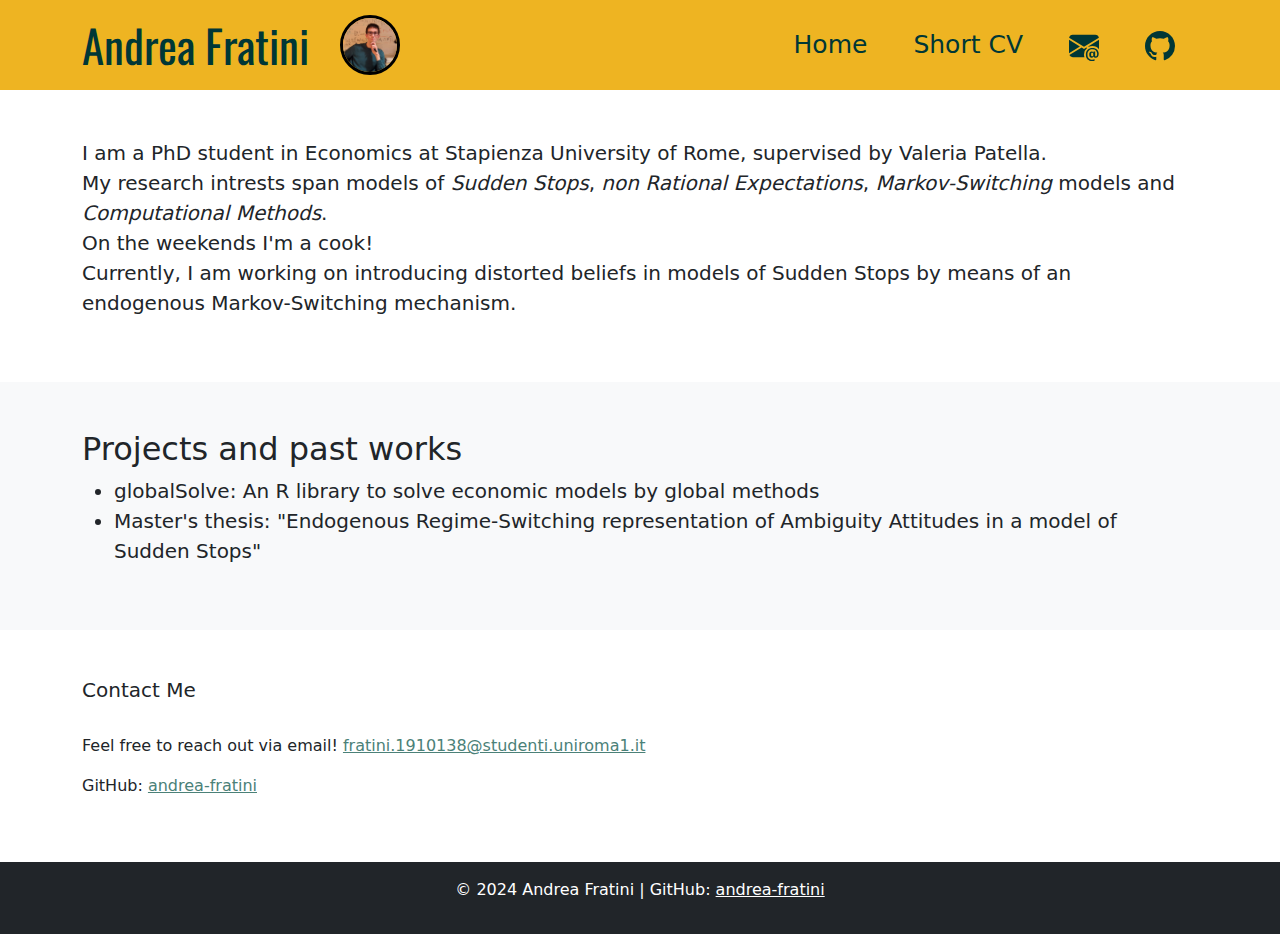
==== index.html @ cab08cc1 "cook line" ====
<!DOCTYPE html>
<html lang="en">
<head>
    <meta charset="UTF-8">
    <meta name="viewport" content="width=device-width, initial-scale=1.0">
    <title>Andrea Fratini | PhD Student</title>
    <meta name="description" content="Andrea Fratini, PhD student in Macroeconomics at Sapienza University of Rome currently working on model of Sudden Stops and non rational expectations.">

    <link href="https://fonts.googleapis.com/css2?family=Oswald:wght@500;700&display=swap" rel="stylesheet">
    <!-- Bootstrap CSS CDN -->
    <link href="https://cdn.jsdelivr.net/npm/bootstrap@5.3.0/dist/css/bootstrap.min.css" rel="stylesheet">
    <link rel="stylesheet" href="styles.css">
</head>

<body class="fade-in">

    
<!-- Bootstrap Navigation Bar -->
<nav class="navbar navbar-expand-lg navbar-dark bg-dark">
    <div class="container d-flex justify-content-between align-items-center">
      <!-- Brand Name (Andrea Fratini) -->
        <a class="navbar-brand" href="index.html">Andrea Fratini</a>

        <!-- Profile Image -->
        <div class="d-flex align-items-center me-auto">
            <img src="images/IMG-20240810-WA0010.jpg" alt="Profile Photo" class="navbar-photo img-fluid rounded-circle" onclick="openModal()" style="max-width: 60px; max-height: 60px; border-radius: 50%;">
        </div> 

            <!-- Hamburger Menu Button for Mobile -->
        <button class="navbar-toggler me-auto" type="button" data-bs-toggle="collapse" data-bs-target="#navbarNav" aria-controls="navbarNav" aria-expanded="false" aria-label="Toggle navigation">
            <span class="navbar-toggler-icon"></span>
        </button>
    
        <!-- Navbar Links (Collapsible for Mobile) -->
        <div class="collapse navbar-collapse" id="navbarNav">
            <ul class="navbar-nav ms-auto">
            <li class="nav-item">
                <a class="nav-link" href="index.html">Home</a>
            </li>
            <li class="nav-item">
                <a class="nav-link" href="CV.html">Short CV</a>
            </li>
            <li class="nav-item">
                <a href="mailto:fratini.1910138@studenti.uniroma1.it" class="nav-link">
                <svg xmlns="http://www.w3.org/2000/svg" width="30" height="30" fill="currentColor" class="bi bi-envelope-at-fill" viewBox="0 0 16 16">
                    <path d="M2 2A2 2 0 0 0 .05 3.555L8 8.414l7.95-4.859A2 2 0 0 0 14 2zm-2 9.8V4.698l5.803 3.546zm6.761-2.97-6.57 4.026A2 2 0 0 0 2 14h6.256A4.5 4.5 0 0 1 8 12.5a4.49 4.49 0 0 1 1.606-3.446l-.367-.225L8 9.586zM16 9.671V4.697l-5.803 3.546.338.208A4.5 4.5 0 0 1 12.5 8c1.414 0 2.675.652 3.5 1.671"/>
                    <path d="M15.834 12.244c0 1.168-.577 2.025-1.587 2.025-.503 0-1.002-.228-1.12-.648h-.043c-.118.416-.543.643-1.015.643-.77 0-1.259-.542-1.259-1.434v-.529c0-.844.481-1.4 1.26-1.4.585 0 .87.333.953.63h.03v-.568h.905v2.19c0 .272.18.42.411.42.315 0 .639-.415.639-1.39v-.118c0-1.277-.95-2.326-2.484-2.326h-.04c-1.582 0-2.64 1.067-2.64 2.724v.157c0 1.867 1.237 2.654 2.57 2.654h.045c.507 0 .935-.07 1.18-.18v.731c-.219.1-.643.175-1.237.175h-.044C10.438 16 9 14.82 9 12.646v-.214C9 10.36 10.421 9 12.485 9h.035c2.12 0 3.314 1.43 3.314 3.034zm-4.04.21v.227c0 .586.227.8.581.8.31 0 .564-.17.564-.743v-.367c0-.516-.275-.708-.572-.708-.346 0-.573.245-.573.791"/>

                    <!-- Email Icon Path -->
                </svg>
                </a>
            </li>
            <li class="nav-item">
                <a href="https://github.com/andrea-fratini" class="nav-link">
                <svg xmlns="http://www.w3.org/2000/svg" width="30" height="30" fill="currentColor" class="bi bi-github" viewBox="0 0 16 16">
                    <path d="M8 0C3.58 0 0 3.58 0 8c0 3.54 2.29 6.53 5.47 7.59.4.07.55-.17.55-.38 0-.19-.01-.82-.01-1.49-2.01.37-2.53-.49-2.69-.94-.09-.23-.48-.94-.82-1.13-.28-.15-.68-.52-.01-.53.63-.01 1.08.58 1.23.82.72 1.21 1.87.87 2.33.66.07-.52.28-.87.51-1.07-1.78-.2-3.64-.89-3.64-3.95 0-.87.31-1.59.82-2.15-.08-.2-.36-1.02.08-2.12 0 0 .67-.21 2.2.82.64-.18 1.32-.27 2-.27s1.36.09 2 .27c1.53-1.04 2.2-.82 2.2-.82.44 1.1.16 1.92.08 2.12.51.56.82 1.27.82 2.15 0 3.07-1.87 3.75-3.65 3.95.29.25.54.73.54 1.48 0 1.07-.01 1.93-.01 2.2 0 .21.15.46.55.38A8.01 8.01 0 0 0 16 8c0-4.42-3.58-8-8-8"/>
                    <!-- GitHub Icon Path -->
                </svg>
            </a>
          </li>
        </ul>
      </div>
    </div>
  </nav>
  

<!-- Modal for expanded photo -->
<div id="photoModal" class="modal fade" tabindex="-1" aria-labelledby="photoModalLabel" aria-hidden="true">
    <div class="modal-dialog modal-dialog-centered modal-fullscreen">
        <div class="modal-content">
            <div class="modal-header">
                <h5 class="modal-title" id="photoModalLabel"></h5>
                <button type="button" class="btn-close btn-close-white" data-bs-dismiss="modal" aria-label="Close"></button>
            </div>
            <div class="modal-body text-center">
                <img src="images/IMG-20240810-WA0010.jpg" alt="Profile Photo" class="modal-photo">
            </div>
        </div>
    </div>
</div>


<!-- Home Section -->
<section id="home" class="py-5">
    <div class="container">
        <!--<h2>Welcome</h2> -->
        <p style="font-size: 20px;">I am a PhD student in Economics at Stapienza University of Rome, supervised by Valeria Patella.<br> My research intrests span models of <i> Sudden Stops</i>, <i> non Rational Expectations</i>, <i> Markov-Switching</i> models and <i>Computational Methods</i>.<br>On the weekends I'm a cook!<br>Currently, I am working on introducing distorted beliefs in models of Sudden Stops by means of an endogenous Markov-Switching mechanism. </p>
    </div>
</section>

<!-- About Me Section -->
<section id="projects" class="py-5 bg-light">
    <div class="container">
        <h2>Projects and past works</h2>
        <ul class="list">
            <li style="font-size:20px">globalSolve: An R library to solve economic models by global methods</li>
            <!-- <li style="font-size:20px"><a href="LINKREPOSITORY" target="_blank" rel="noopener noreferrer">globalSolve: An R library to solve economic models by global methods</a></li> -->
            <li style="font-size:20px">Master's thesis: "Endogenous Regime-Switching representation of Ambiguity Attitudes in a model of Sudden Stops"</li> 
            <!-- <li style="font-size:20px">Master's thesis: <a href="LINKDRIVETESI" target="_blank" rel="noopener noreferrer">"Endogenous Regime-Switching representation of Ambiguity Attitudes in a model of Sudden Stops"</a></li> -->   
        </ul>
    </div>
</section>



<!-- Research Section 
<section id="publications" class="py-5">
    <div class="container">
        <h2>publications</h2>
        <ul>
            <li>Research Topic 1</li>
            <li>Research Topic 2</li>
            <li>Research Topic 3</li>
        </ul>
    </div>
</section> -->

<!-- Contact Section -->
<section id="contact" class="py-5">
    <div class="container">
        <h5>Contact Me</h5>
        <p><br>Feel free to reach out via email! <a href="mailto:fratini.1910138@studenti.uniroma1.it"  style="color:#4b8178">fratini.1910138@studenti.uniroma1.it</a></p>
        <p>GitHub: <a href="https://github.com/andrea-fratini" target="_blank" rel="noopener noreferrer"  style="color:#4b8178">andrea-fratini</a></p>
    </div>
</section>

<footer class="text-center py-3 bg-dark text-white">
    <p>© 2024 Andrea Fratini | GitHub: <a href="https://github.com/andrea-fratini" class="text-white">andrea-fratini</a></p>
</footer>

<!-- Bootstrap JS and Popper.js (required for mobile navigation) -->
<script src="https://cdn.jsdelivr.net/npm/bootstrap@5.3.0/dist/js/bootstrap.bundle.min.js"></script>

<script>
    document.addEventListener("DOMContentLoaded", function() {
        // Add the 'visible' class to trigger the fade-in effect
        var fadeInElements = document.querySelectorAll('.fade-in');
        fadeInElements.forEach(function(element) {
            element.classList.add('visible');
        });
    });

    function openModal() {
        var myModal = new bootstrap.Modal(document.getElementById('photoModal'), {
            keyboard: true
        });
        myModal.show();
    }

    function closeModal() {
        var myModal = bootstrap.Modal.getInstance(document.getElementById('photoModal'));
        myModal.hide();
    }

    document.addEventListener('DOMContentLoaded', function() {
        const navbarToggler = document.querySelector('.navbar-toggler');
        const navbarCollapse = document.querySelector('#navbarNav');

        navbarToggler.addEventListener('click', function() {
            // Toggle the 'menu-opened' class on the body
            document.body.classList.toggle('menu-opened');
        });

        // When the menu closes, remove the background
        navbarCollapse.addEventListener('hidden.bs.collapse', function() {
            document.body.classList.remove('menu-opened');
        });

        // When the menu opens, add the background
        navbarCollapse.addEventListener('shown.bs.collapse', function() {
            document.body.classList.add('menu-opened');
        });
    });</script>

</body>
</html>
---- styles.css ----
/* Custom Navbar Styling */
.navbar {
    display: flex;
    align-items: center;
    justify-content: space-between;
    /* new
    
    
    new*/
    width: 100%;
    height: 90px;
    background-color: #eeb422  !important; /* Custom blue background color */
}


.navbar-nav .nav-link {
    font-size: 25px; /* Increase the font size of menu items */
    /*font-weight: bold; /* Make the menu items bold */
    color: #003736; /* Set text color */
}

.navbar-nav .nav-item {
    margin-left: 15px;  
    margin-right: 15px; 
} 

/* new .navbar-nav .nav-item {
    margin: 15px; /* Adjust margin for spacing */
/*}*/

.navbar-brand {
    font-family: 'Oswald', sans-serif;
    font-size: clamp(20px, 9vw, 45px); /* Increase brand text size */
    /*padding-left: 4 !important;  /* Adjust padding if necessary */
    color: #003736; /* Set text color */
}

.navbar-dark .navbar-toggler-icon {
    background-image: url("data:image/svg+xml;charset=utf8,%3Csvg viewBox='0 0 30 30' xmlns='http://www.w3.org/2000/svg'%3E%3Cpath stroke='%23003736' stroke-width='2' stroke-linecap='round' stroke-miterlimit='10' d='M4 7h22M4 15h22M4 23h22'/%3E%3C/svg%3E");

}

.navbar-dark .navbar-toggler {
    border-color: transparent; /* Example: Red border */
    outline-color: transparent; /* Example: Green outline */
    box-shadow: none; /* Remove any additional shadows */
    background-color: none; /* transparent??*/
}


.navbar-collapse {
    background-color: #eeb422; /* Dark background for the navbar when it collapses */
}

.navbar-nav .nav-item {
    margin-top: 15px;  /* Adjust this value to increase spacing */
    margin-bottom: 15px; /* Adjust this value to increase spacing */
}

nav ul {
    list-style-type: none;
    padding: 10;
    margin: 20;
    display: flex;
    align-items: center;
  }
  
nav li {
    margin-left: 20px;
    margin-right: 20px;
} 

nav li {
    margin-top: 20px;  /* Adjust this value to increase spacing */
    margin-bottom: 20px; /* Adjust this value to increase spacing */
}


.nav-icon {
    text-decoration: none;
    color: #003736; /* Default color */
    display: flex;
    align-items: center;
    transition: box-shadow 0.2s ease-in-out;
    justify-content: center;
  }

/* width: clamp(20px, 8vw, 45px);
    height: auto; */ 

.nav-icon svg {
    width: 30px; /* Adjust size as needed */
    height: 30px; /* Adjust size as needed */
    transition: box-shadow 0.3s ease-in-out;
    /* transition: color 0.3s ease; */
    
  }
  
.nav-icon:hover svg {
color: #003736; /* Change color on hover (optional) */
}

/* scomparso */

body.menu-opened {
    background-color: white !important;
    transition: background-color 0.3s ease;
}

/* scomparso */

.fade-in {
    opacity: 0;
    transition: opacity 1.5s ease-in-out; /* Longer duration and smooth easing function */
}

.fade-in.visible {
    opacity: 1;
}

/* Style for the circular photo in the navbar */
.navbar-photo {
    width: 70px; /* Set width of the image */
    height: 70px; /* Set height of the image */
    max-width: 100%;
    height: auto;
    border-radius: 50%; /* Make the image circular */
    border: 3px solid black; /* Add a black border */
    object-fit: cover; /* Ensure the image covers the circle */
    margin-left: 15px; /* Space between the title and the photo */
    cursor: pointer; /* Indicate that the image is clickable */
}

@media (max-width: 767px) {
    .navbar-photo {
      width: clamp(30px, 15vw, 60px); /* 8% of viewport width */
      height: auto; /* Maintains aspect ratio */
    }
  }

/* Style for the modal photo */
.modal-photo {
    width: 80%; /* Set the width of the photo in the modal */
    max-width: 400px; /* Set maximum width */
    border-radius: 50%; /* Make the image circular */
    border: 3px solid black; /* Add a black border */
    cursor: pointer; /* Indicate that the image is clickable */
}

.modal-dialog.modal-fullscreen {
    max-width: 100%;
    height: 100%;
    margin: 0;
    background-color: rgba(0, 0, 0, 0.5);
    display: flex;
    justify-content: center;
    align-items: center;
}

.modal-content {
    background-color: transparent; /* Transparent background for the modal content */
    border: none; /* Remove border */
    box-shadow: none; /* Remove box shadow if you want a cleaner look */
    height: 100%;
    display: flex;
    justify-content: center;
    align-items: center;
}


.modal-backdrop {
    background-color: rgba(0, 0, 0, 0.8); 
}






/* Style the close button */
.modal-header .btn-close {
    width: 60px; /* Increase the size of the close button */
    height: 60px; /* Make it larger */
    background-color: none; /* Change background color to black */
    border-radius: 50%; /* Make the button circular */
    color: #eeb422 !important; /* Make the close icon white */
    padding: 10px; /* Add padding for a larger click area */
    /* margin: 20px;  Increase the margin to move it away from the edge */
    z-index: 1050;
    position: relative;
    top: 20px; /* Distance from the top */
    right: 20px; /* Distance from the right */
    font-size: 30px; /* Increase font size for the 'X' */
}

@media (max-width: 576px) {
    .modal-header .btn-close {
        width: 50px; /* Larger size for smaller screens */
        height: 50px;
        top: 5px; /* Position it further from the top */
        right: 5px; /* Position it further from the right */
        position: relative;
        padding: 5px;
        /* background-color: #eeb422;*/
    }
    .modal-header .btn-close::before {
        background-color: #eeb422; /* Change the color to black (or any other) */
    }
}

/* Adjust modal header to position close button better */
.modal-header {
    position: absolute;
    top: 20px; /* Add spacing from the top */
    right: 20px; /* Add spacing from the right */
    border: none; /* Remove any border */
    padding: 0; /* Remove any padding */
}

/* Ensure close button is visible and has no background shadow */
.modal-header .btn-close:hover {
    color: #eeb422;
    background-color: rgba(0, 0, 0, 0.5); /* Darken the close button on hover */
}

.modal-header .btn-close::before {
    background-color: #eeb422; /* Change the color to black (or any other) */
}
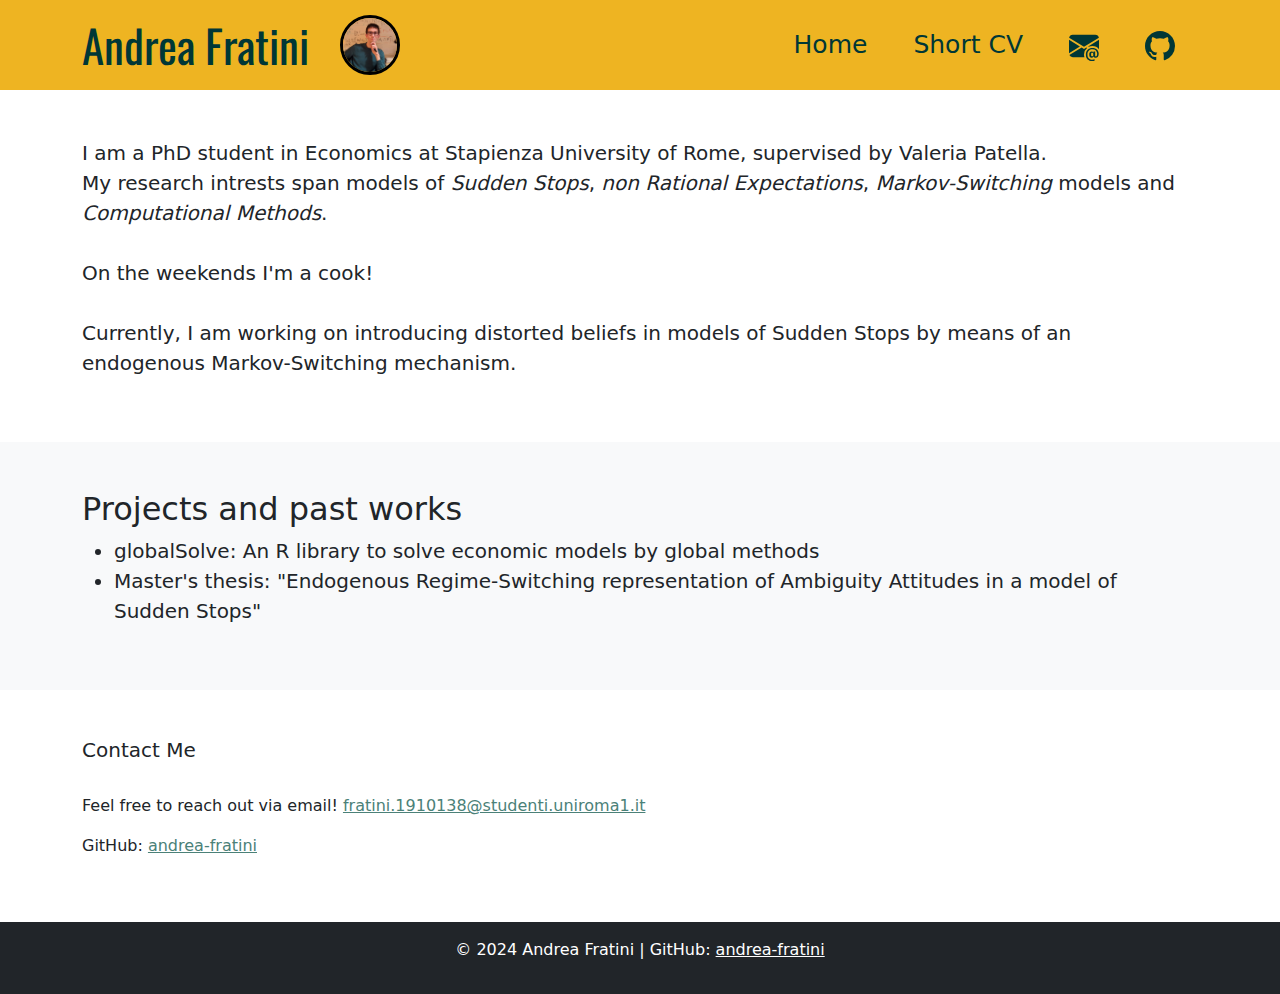
==== commit 9a450480: "cook spaced" ====
--- a/index.html
+++ b/index.html
@@ -84,7 +84,7 @@
 <section id="home" class="py-5">
     <div class="container">
         <!--<h2>Welcome</h2> -->
-        <p style="font-size: 20px;">I am a PhD student in Economics at Stapienza University of Rome, supervised by Valeria Patella.<br> My research intrests span models of <i> Sudden Stops</i>, <i> non Rational Expectations</i>, <i> Markov-Switching</i> models and <i>Computational Methods</i>.<br>On the weekends I'm a cook!<br>Currently, I am working on introducing distorted beliefs in models of Sudden Stops by means of an endogenous Markov-Switching mechanism. </p>
+        <p style="font-size: 20px;">I am a PhD student in Economics at Stapienza University of Rome, supervised by Valeria Patella.<br> My research intrests span models of <i> Sudden Stops</i>, <i> non Rational Expectations</i>, <i> Markov-Switching</i> models and <i>Computational Methods</i>.<br><br>On the weekends I'm a cook!<br><br>Currently, I am working on introducing distorted beliefs in models of Sudden Stops by means of an endogenous Markov-Switching mechanism. </p>
     </div>
 </section>
 
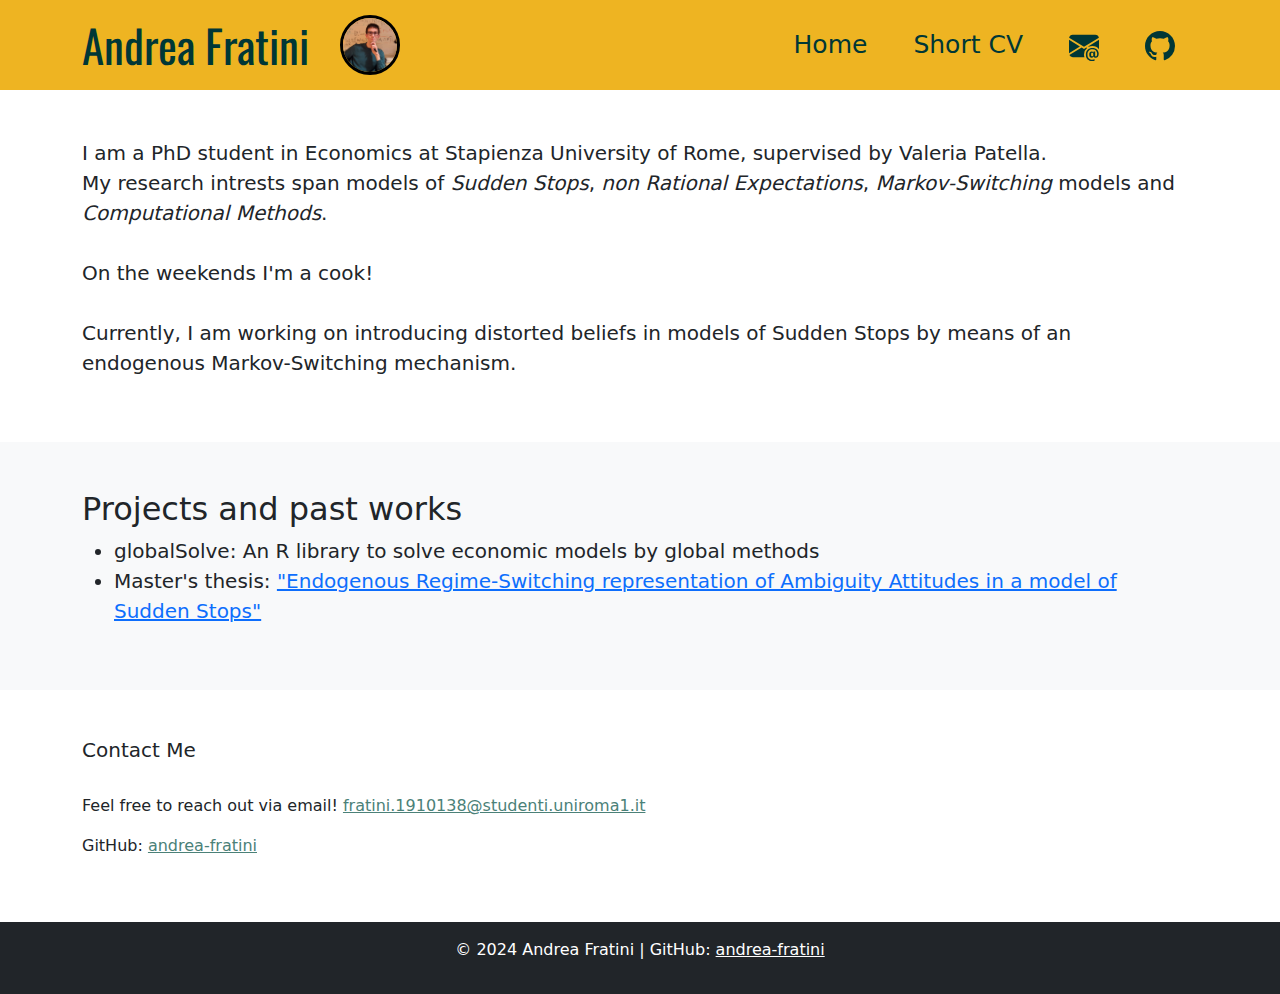
==== commit 3f06292e: "Update link drive" ====
--- a/index.html
+++ b/index.html
@@ -95,8 +95,8 @@
         <ul class="list">
             <li style="font-size:20px">globalSolve: An R library to solve economic models by global methods</li>
             <!-- <li style="font-size:20px"><a href="LINKREPOSITORY" target="_blank" rel="noopener noreferrer">globalSolve: An R library to solve economic models by global methods</a></li> -->
-            <li style="font-size:20px">Master's thesis: "Endogenous Regime-Switching representation of Ambiguity Attitudes in a model of Sudden Stops"</li> 
-            <!-- <li style="font-size:20px">Master's thesis: <a href="LINKDRIVETESI" target="_blank" rel="noopener noreferrer">"Endogenous Regime-Switching representation of Ambiguity Attitudes in a model of Sudden Stops"</a></li> -->   
+            <!-- <li style="font-size:20px">Master's thesis: "Endogenous Regime-Switching representation of Ambiguity Attitudes in a model of Sudden Stops"</li> -->
+            <li style="font-size:20px">Master's thesis: <a href="https://drive.google.com/file/d/10wwTMVvNhzV0beXUl3oLI-XmFUUUWedg/view?usp=sharing" target="_blank" rel="noopener noreferrer">"Endogenous Regime-Switching representation of Ambiguity Attitudes in a model of Sudden Stops"</a></li>   
         </ul>
     </div>
 </section>
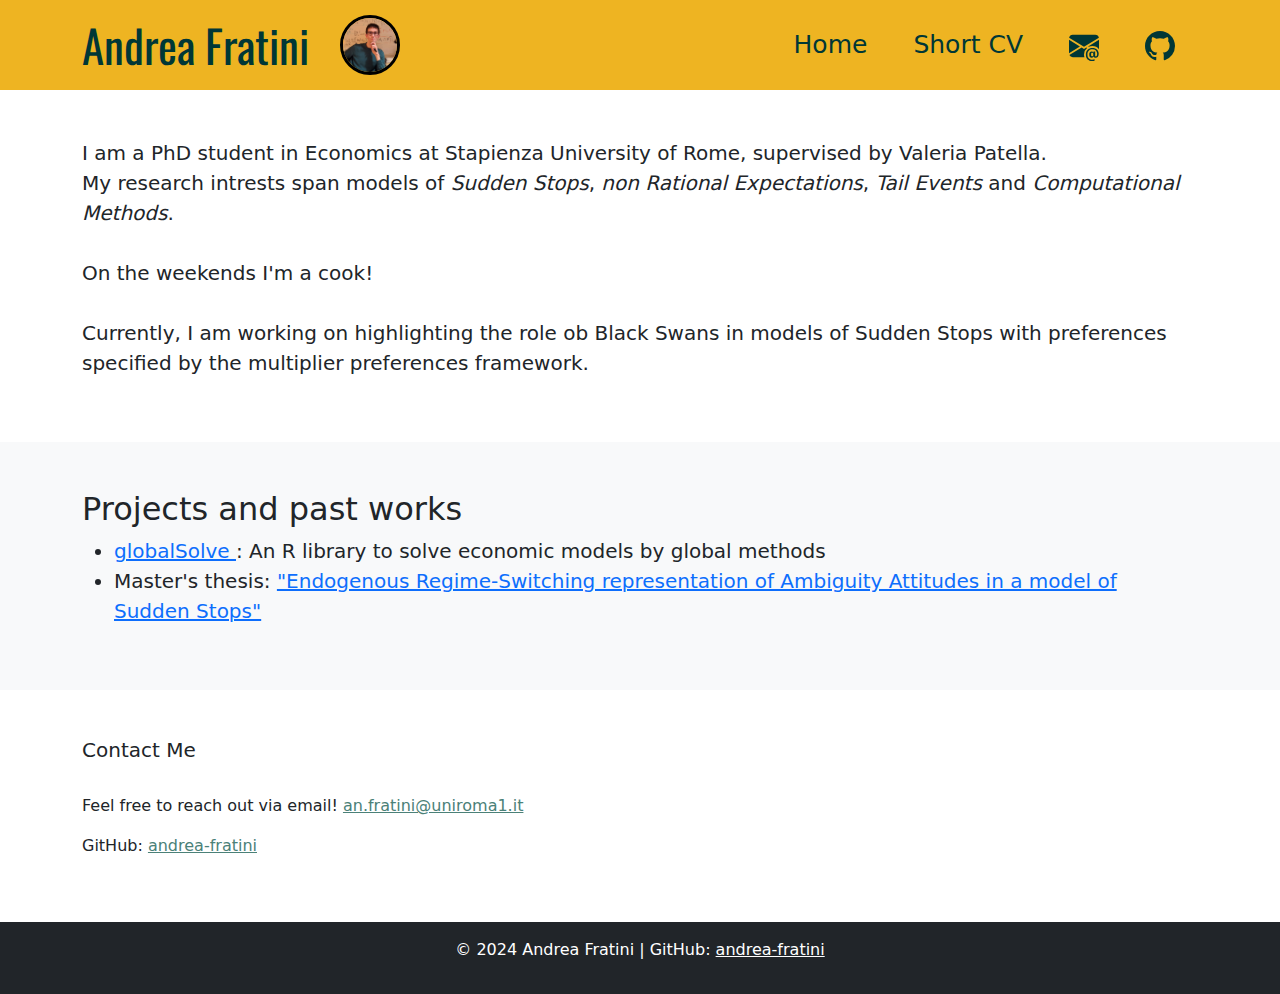
==== commit dd124a1a: "Update index.html" ====
--- a/index.html
+++ b/index.html
@@ -4,7 +4,7 @@
     <meta charset="UTF-8">
     <meta name="viewport" content="width=device-width, initial-scale=1.0">
     <title>Andrea Fratini | PhD Student</title>
-    <meta name="description" content="Andrea Fratini, PhD student in Macroeconomics at Sapienza University of Rome currently working on model of Sudden Stops and non rational expectations.">
+    <meta name="description" content="Andrea Fratini, PhD student in Macroeconomics at Sapienza University of Rome currently working on model of Sudden Stops, non rational expectations and tail events.">
 
     <link href="https://fonts.googleapis.com/css2?family=Oswald:wght@500;700&display=swap" rel="stylesheet">
     <!-- Bootstrap CSS CDN -->
@@ -41,7 +41,7 @@
                 <a class="nav-link" href="CV.html">Short CV</a>
             </li>
             <li class="nav-item">
-                <a href="mailto:fratini.1910138@studenti.uniroma1.it" class="nav-link">
+                <a href="mailto:an.fratini@uniroma1.it" class="nav-link">
                 <svg xmlns="http://www.w3.org/2000/svg" width="30" height="30" fill="currentColor" class="bi bi-envelope-at-fill" viewBox="0 0 16 16">
                     <path d="M2 2A2 2 0 0 0 .05 3.555L8 8.414l7.95-4.859A2 2 0 0 0 14 2zm-2 9.8V4.698l5.803 3.546zm6.761-2.97-6.57 4.026A2 2 0 0 0 2 14h6.256A4.5 4.5 0 0 1 8 12.5a4.49 4.49 0 0 1 1.606-3.446l-.367-.225L8 9.586zM16 9.671V4.697l-5.803 3.546.338.208A4.5 4.5 0 0 1 12.5 8c1.414 0 2.675.652 3.5 1.671"/>
                     <path d="M15.834 12.244c0 1.168-.577 2.025-1.587 2.025-.503 0-1.002-.228-1.12-.648h-.043c-.118.416-.543.643-1.015.643-.77 0-1.259-.542-1.259-1.434v-.529c0-.844.481-1.4 1.26-1.4.585 0 .87.333.953.63h.03v-.568h.905v2.19c0 .272.18.42.411.42.315 0 .639-.415.639-1.39v-.118c0-1.277-.95-2.326-2.484-2.326h-.04c-1.582 0-2.64 1.067-2.64 2.724v.157c0 1.867 1.237 2.654 2.57 2.654h.045c.507 0 .935-.07 1.18-.18v.731c-.219.1-.643.175-1.237.175h-.044C10.438 16 9 14.82 9 12.646v-.214C9 10.36 10.421 9 12.485 9h.035c2.12 0 3.314 1.43 3.314 3.034zm-4.04.21v.227c0 .586.227.8.581.8.31 0 .564-.17.564-.743v-.367c0-.516-.275-.708-.572-.708-.346 0-.573.245-.573.791"/>
@@ -84,7 +84,7 @@
 <section id="home" class="py-5">
     <div class="container">
         <!--<h2>Welcome</h2> -->
-        <p style="font-size: 20px;">I am a PhD student in Economics at Stapienza University of Rome, supervised by Valeria Patella.<br> My research intrests span models of <i> Sudden Stops</i>, <i> non Rational Expectations</i>, <i> Markov-Switching</i> models and <i>Computational Methods</i>.<br><br>On the weekends I'm a cook!<br><br>Currently, I am working on introducing distorted beliefs in models of Sudden Stops by means of an endogenous Markov-Switching mechanism. </p>
+        <p style="font-size: 20px;">I am a PhD student in Economics at Stapienza University of Rome, supervised by Valeria Patella.<br> My research intrests span models of <i> Sudden Stops</i>, <i> non Rational Expectations</i>, <i> Tail Events</i> and <i>Computational Methods</i>.<br><br>On the weekends I'm a cook!<br><br>Currently, I am working on highlighting the role ob Black Swans in models of Sudden Stops with preferences specified by the multiplier preferences framework. </p>
     </div>
 </section>
 
@@ -93,10 +93,10 @@
     <div class="container">
         <h2>Projects and past works</h2>
         <ul class="list">
-            <li style="font-size:20px">globalSolve: An R library to solve economic models by global methods</li>
+            <li style="font-size:20px"><a href="https://github.com/andrea-fratini/globalSolve" target="_blank" rel="noopener noreferrer">globalSolve <a/> : An R library to solve economic models by global methods</li>
             <!-- <li style="font-size:20px"><a href="LINKREPOSITORY" target="_blank" rel="noopener noreferrer">globalSolve: An R library to solve economic models by global methods</a></li> -->
             <!-- <li style="font-size:20px">Master's thesis: "Endogenous Regime-Switching representation of Ambiguity Attitudes in a model of Sudden Stops"</li> -->
-            <li style="font-size:20px">Master's thesis: <a href="https://drive.google.com/file/d/10wwTMVvNhzV0beXUl3oLI-XmFUUUWedg/view?usp=sharing" target="_blank" rel="noopener noreferrer">"Endogenous Regime-Switching representation of Ambiguity Attitudes in a model of Sudden Stops"</a></li>   
+            <li style="font-size:20px">Master's thesis: <a href="https://drive.google.com/file/d/1JLzjnlu08j0-IueSCJyH--CWzXjejU8M/view?usp=sharing" target="_blank" rel="noopener noreferrer">"Endogenous Regime-Switching representation of Ambiguity Attitudes in a model of Sudden Stops"</a></li>   
         </ul>
     </div>
 </section>
@@ -119,7 +119,7 @@
 <section id="contact" class="py-5">
     <div class="container">
         <h5>Contact Me</h5>
-        <p><br>Feel free to reach out via email! <a href="mailto:fratini.1910138@studenti.uniroma1.it"  style="color:#4b8178">fratini.1910138@studenti.uniroma1.it</a></p>
+        <p><br>Feel free to reach out via email! <a href="mailto:an.fratini@uniroma1.it"  style="color:#4b8178">an.fratini@uniroma1.it</a></p>
         <p>GitHub: <a href="https://github.com/andrea-fratini" target="_blank" rel="noopener noreferrer"  style="color:#4b8178">andrea-fratini</a></p>
     </div>
 </section>
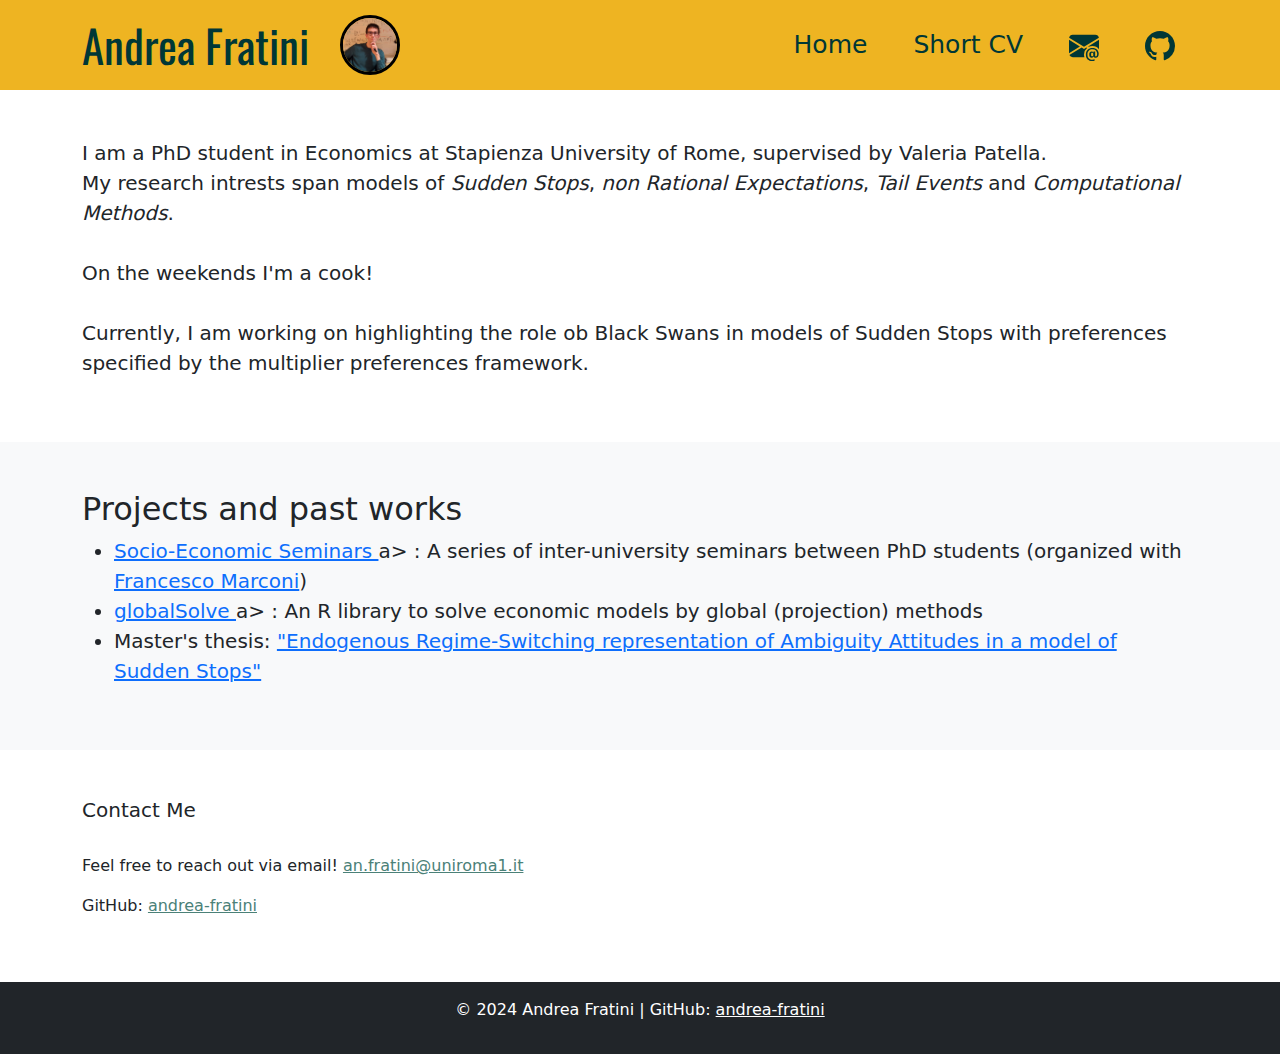
==== commit 5718101b: "Update index.html" ====
--- a/index.html
+++ b/index.html
@@ -93,7 +93,8 @@
     <div class="container">
         <h2>Projects and past works</h2>
         <ul class="list">
-            <li style="font-size:20px"><a href="https://github.com/andrea-fratini/globalSolve" target="_blank" rel="noopener noreferrer">globalSolve <a/> : An R library to solve economic models by global methods</li>
+            <li style="font-size:20px"><a href="https://drive.google.com/drive/folders/1jiO1VQzeFj0JI898NYdbCEwM0wZJkeQ9?usp=drive_link" target="_blank" rel="noopener noreferrer">Socio-Economic Seminars </a>a> : A series of inter-university seminars between PhD students (organized with <a href="https://phd.uniroma1.it/web/FRANCESCO-MARCONI_nP1709868_EN.aspx" target="_blank" rel="noopener noreferrer">Francesco Marconi</a>)</li>
+            <li style="font-size:20px"><a href="https://github.com/andrea-fratini/globalSolve" target="_blank" rel="noopener noreferrer">globalSolve </a>a> : An R library to solve economic models by global (projection) methods</li>
             <!-- <li style="font-size:20px"><a href="LINKREPOSITORY" target="_blank" rel="noopener noreferrer">globalSolve: An R library to solve economic models by global methods</a></li> -->
             <!-- <li style="font-size:20px">Master's thesis: "Endogenous Regime-Switching representation of Ambiguity Attitudes in a model of Sudden Stops"</li> -->
             <li style="font-size:20px">Master's thesis: <a href="https://drive.google.com/file/d/1JLzjnlu08j0-IueSCJyH--CWzXjejU8M/view?usp=sharing" target="_blank" rel="noopener noreferrer">"Endogenous Regime-Switching representation of Ambiguity Attitudes in a model of Sudden Stops"</a></li>   
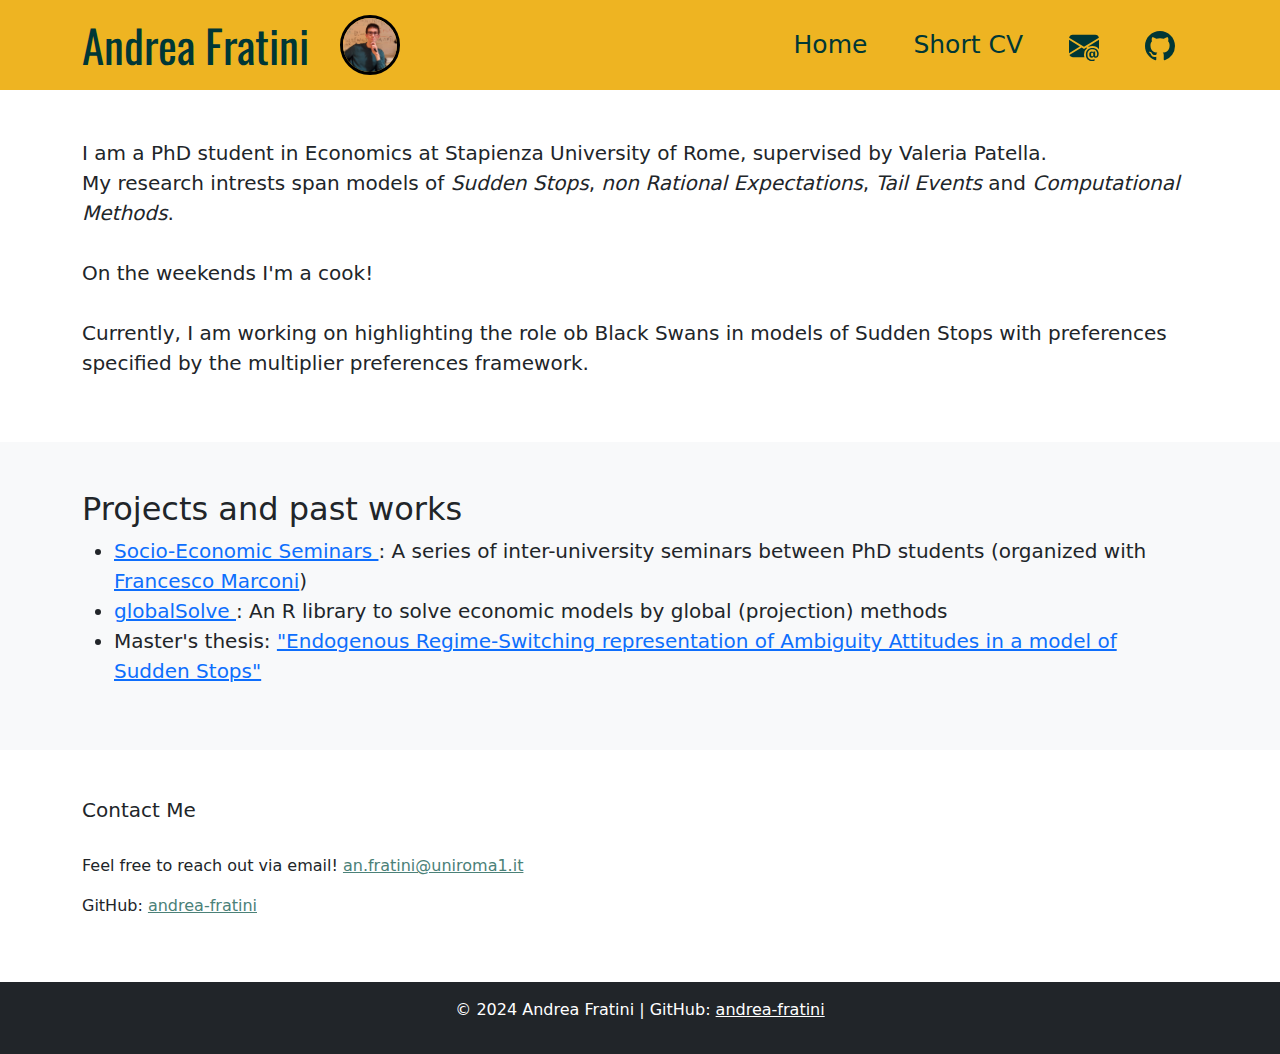
==== commit a36bcdf9: "Update index.html" ====
--- a/index.html
+++ b/index.html
@@ -93,8 +93,8 @@
     <div class="container">
         <h2>Projects and past works</h2>
         <ul class="list">
-            <li style="font-size:20px"><a href="https://drive.google.com/drive/folders/1jiO1VQzeFj0JI898NYdbCEwM0wZJkeQ9?usp=drive_link" target="_blank" rel="noopener noreferrer">Socio-Economic Seminars </a>a> : A series of inter-university seminars between PhD students (organized with <a href="https://phd.uniroma1.it/web/FRANCESCO-MARCONI_nP1709868_EN.aspx" target="_blank" rel="noopener noreferrer">Francesco Marconi</a>)</li>
-            <li style="font-size:20px"><a href="https://github.com/andrea-fratini/globalSolve" target="_blank" rel="noopener noreferrer">globalSolve </a>a> : An R library to solve economic models by global (projection) methods</li>
+            <li style="font-size:20px"><a href="https://drive.google.com/drive/folders/1jiO1VQzeFj0JI898NYdbCEwM0wZJkeQ9?usp=drive_link" target="_blank" rel="noopener noreferrer">Socio-Economic Seminars </a> : A series of inter-university seminars between PhD students (organized with <a href="https://phd.uniroma1.it/web/FRANCESCO-MARCONI_nP1709868_EN.aspx" target="_blank" rel="noopener noreferrer">Francesco Marconi</a>)</li>
+            <li style="font-size:20px"><a href="https://github.com/andrea-fratini/globalSolve" target="_blank" rel="noopener noreferrer">globalSolve </a> : An R library to solve economic models by global (projection) methods</li>
             <!-- <li style="font-size:20px"><a href="LINKREPOSITORY" target="_blank" rel="noopener noreferrer">globalSolve: An R library to solve economic models by global methods</a></li> -->
             <!-- <li style="font-size:20px">Master's thesis: "Endogenous Regime-Switching representation of Ambiguity Attitudes in a model of Sudden Stops"</li> -->
             <li style="font-size:20px">Master's thesis: <a href="https://drive.google.com/file/d/1JLzjnlu08j0-IueSCJyH--CWzXjejU8M/view?usp=sharing" target="_blank" rel="noopener noreferrer">"Endogenous Regime-Switching representation of Ambiguity Attitudes in a model of Sudden Stops"</a></li>   
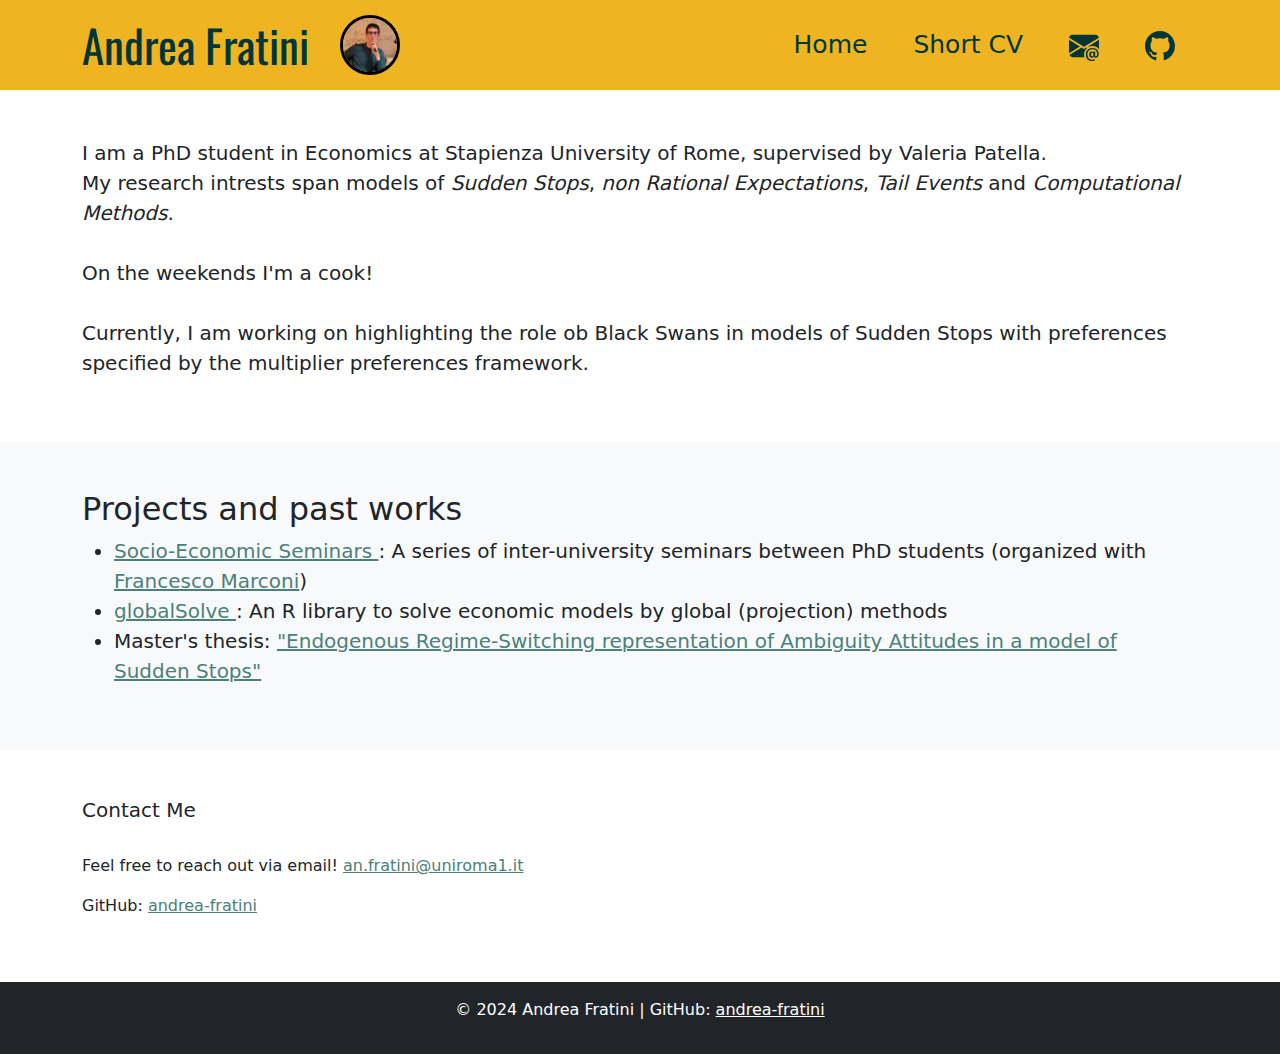
==== commit 3284b4ca: "Update index.html" ====
--- a/index.html
+++ b/index.html
@@ -93,11 +93,11 @@
     <div class="container">
         <h2>Projects and past works</h2>
         <ul class="list">
-            <li style="font-size:20px"><a href="https://drive.google.com/drive/folders/1jiO1VQzeFj0JI898NYdbCEwM0wZJkeQ9?usp=drive_link" target="_blank" rel="noopener noreferrer">Socio-Economic Seminars </a> : A series of inter-university seminars between PhD students (organized with <a href="https://phd.uniroma1.it/web/FRANCESCO-MARCONI_nP1709868_EN.aspx" target="_blank" rel="noopener noreferrer">Francesco Marconi</a>)</li>
-            <li style="font-size:20px"><a href="https://github.com/andrea-fratini/globalSolve" target="_blank" rel="noopener noreferrer">globalSolve </a> : An R library to solve economic models by global (projection) methods</li>
+            <li style="font-size:20px"><a href="https://drive.google.com/drive/folders/1jiO1VQzeFj0JI898NYdbCEwM0wZJkeQ9?usp=drive_link"  style="color:#4b8178" target="_blank" rel="noopener noreferrer">Socio-Economic Seminars </a> : A series of inter-university seminars between PhD students (organized with <a href="https://phd.uniroma1.it/web/FRANCESCO-MARCONI_nP1709868_EN.aspx"  style="color:#4b8178" target="_blank" rel="noopener noreferrer">Francesco Marconi</a>)</li>
+            <li style="font-size:20px"><a href="https://github.com/andrea-fratini/globalSolve"  style="color:#4b8178" target="_blank" rel="noopener noreferrer">globalSolve </a> : An R library to solve economic models by global (projection) methods</li>
             <!-- <li style="font-size:20px"><a href="LINKREPOSITORY" target="_blank" rel="noopener noreferrer">globalSolve: An R library to solve economic models by global methods</a></li> -->
             <!-- <li style="font-size:20px">Master's thesis: "Endogenous Regime-Switching representation of Ambiguity Attitudes in a model of Sudden Stops"</li> -->
-            <li style="font-size:20px">Master's thesis: <a href="https://drive.google.com/file/d/1JLzjnlu08j0-IueSCJyH--CWzXjejU8M/view?usp=sharing" target="_blank" rel="noopener noreferrer">"Endogenous Regime-Switching representation of Ambiguity Attitudes in a model of Sudden Stops"</a></li>   
+            <li style="font-size:20px">Master's thesis: <a href="https://drive.google.com/file/d/1JLzjnlu08j0-IueSCJyH--CWzXjejU8M/view?usp=sharing"  style="color:#4b8178" target="_blank" rel="noopener noreferrer">"Endogenous Regime-Switching representation of Ambiguity Attitudes in a model of Sudden Stops"</a></li>   
         </ul>
     </div>
 </section>
